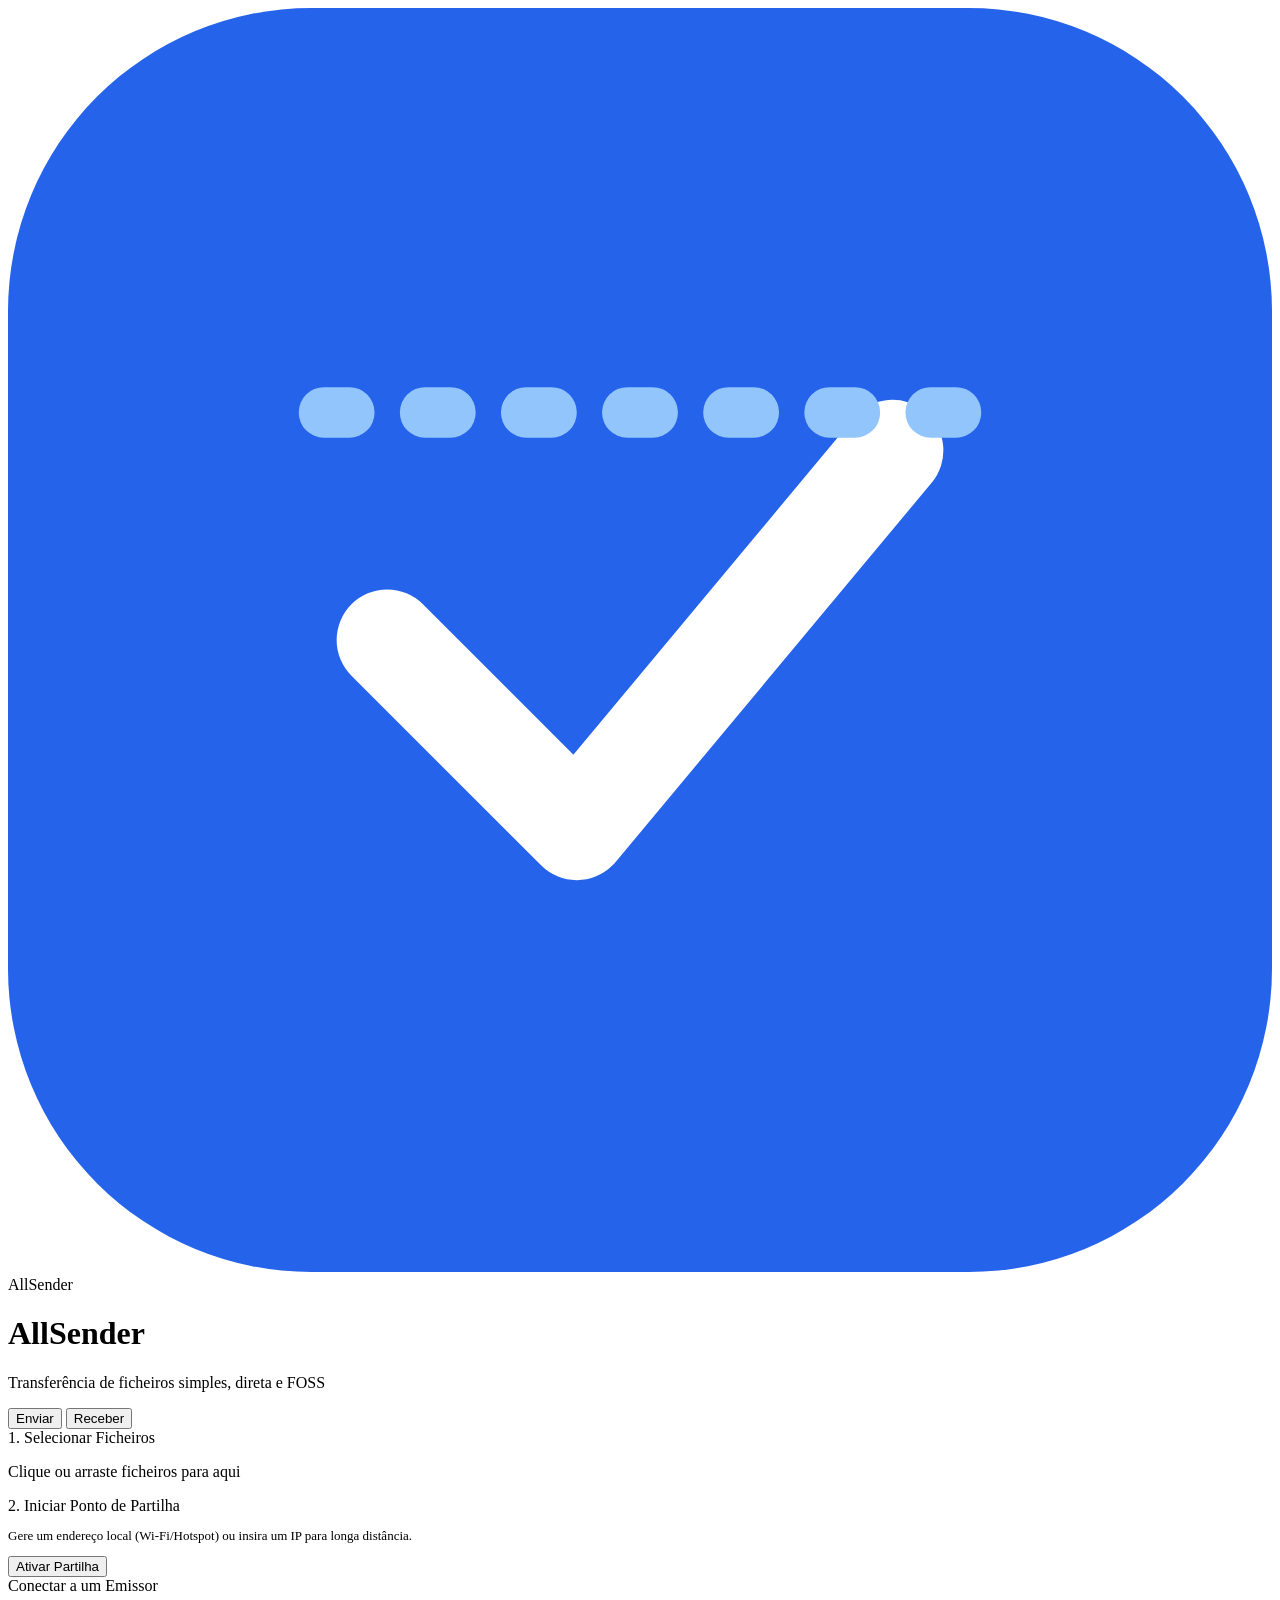
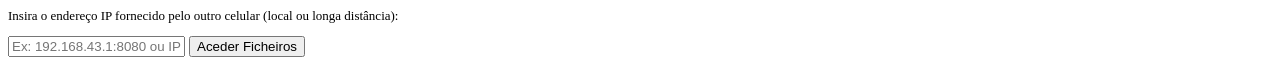
==== app/src/main/Assets/index.html @ 151bcfdb "Add files via upload" ====
<!DOCTYPE html>
<html lang="pt">
<head>
  <meta charset="UTF-8">
  <meta name="viewport" content="width=device-width, initial-scale=1.0">
  <title>AllSender</title>
  <link rel="stylesheet" href="css/style.css">
</head>
<body>

  <!-- Tela de Abertura (Splash Screen Direta) -->
  <div id="splash-screen">
    <div class="logo-container">
      <svg viewBox="0 0 100 100" fill="none" xmlns="http://www.w3.org/2000/svg">
        <rect width="100" height="100" rx="24" fill="#2563EB"/>
        <path d="M30 50L45 65L70 35" stroke="white" stroke-width="8" stroke-linecap="round" stroke-linejoin="round"/>
        <path d="M25 32H75" stroke="#93C5FD" stroke-width="4" stroke-linecap="round" stroke-dasharray="2 6"/>
      </svg>
    </div>
    <div class="splash-title">AllSender</div>
  </div>

  <!-- Interface Principal -->
  <div class="container" id="mainApp">
    <div class="header">
      <h1>AllSender</h1>
      <p data-i18n="app_tagline">Transferência de ficheiros simples, direta e FOSS</p>
    </div>

    <!-- Navegação por Abas -->
    <div class="nav-tabs">
      <button class="tab-btn active" onclick="switchTab('sendTab')" data-i18n="tab_send">Enviar</button>
      <button class="tab-btn" onclick="switchTab('receiveTab')" data-i18n="tab_receive">Receber</button>
    </div>

    <!-- ABA 1: ENVIAR -->
    <div id="sendTab" class="tab-content active">
      <div class="card">
        <div class="card-title" data-i18n="step1_title">1. Selecionar Ficheiros</div>
        <div class="file-dropzone" onclick="document.getElementById('fileInput').click()">
          <p data-i18n="dropzone_text">Clique ou arraste ficheiros para aqui</p>
          <input type="file" id="fileInput" multiple style="display: none;" onchange="handleFileSelection(event)">
        </div>
        <ul id="selectedFilesList" class="file-list"></ul>
      </div>

      <div class="card">
        <div class="card-title" data-i18n="step2_title">2. Iniciar Ponto de Partilha</div>
        <p style="font-size: 13px; color: var(--text-muted); margin-bottom: 12px;" data-i18n="step2_desc">
          Gere um endereço local (Wi-Fi/Hotspot) ou insira um IP para longa distância.
        </p>
        <button class="btn" onclick="startSharingServer()" data-i18n="btn_start_share">Ativar Partilha</button>
        
        <div id="serverDetails" style="display: none; margin-top: 15px;">
          <span class="status-badge" data-i18n="status_active">Servidor Ativo</span>
          <p style="margin-top: 8px; font-weight: 600;" id="displayIp">IP: http://192.168.1.5:8080</p>
        </div>
      </div>
    </div>

    <!-- ABA 2: RECEBER -->
    <div id="receiveTab" class="tab-content">
      <div class="card">
        <div class="card-title" data-i18n="receive_title">Conectar a um Emissor</div>
        <p style="font-size: 13px; color: var(--text-muted); margin-bottom: 12px;" data-i18n="receive_desc">
          Insira o endereço IP fornecido pelo outro celular (local ou longa distância):
        </p>
        <input type="text" id="targetIpInput" class="input-field" data-i18n-placeholder="placeholder_ip" placeholder="Ex: 192.168.43.1:8080 ou IP Externo">
        <button class="btn" onclick="connectToSender()" data-i18n="btn_connect">Aceder Ficheiros</button>
      </div>

      <div class="card" id="remoteFilesCard" style="display: none;">
        <div class="card-title" data-i18n="remote_files_title">Ficheiros Disponíveis</div>
        <ul id="remoteFilesList" class="file-list"></ul>
      </div>
    </div>
  </div>

  <script src="js/i18n.js"></script>
  <script src="js/app.js"></script>
</body>
</html>
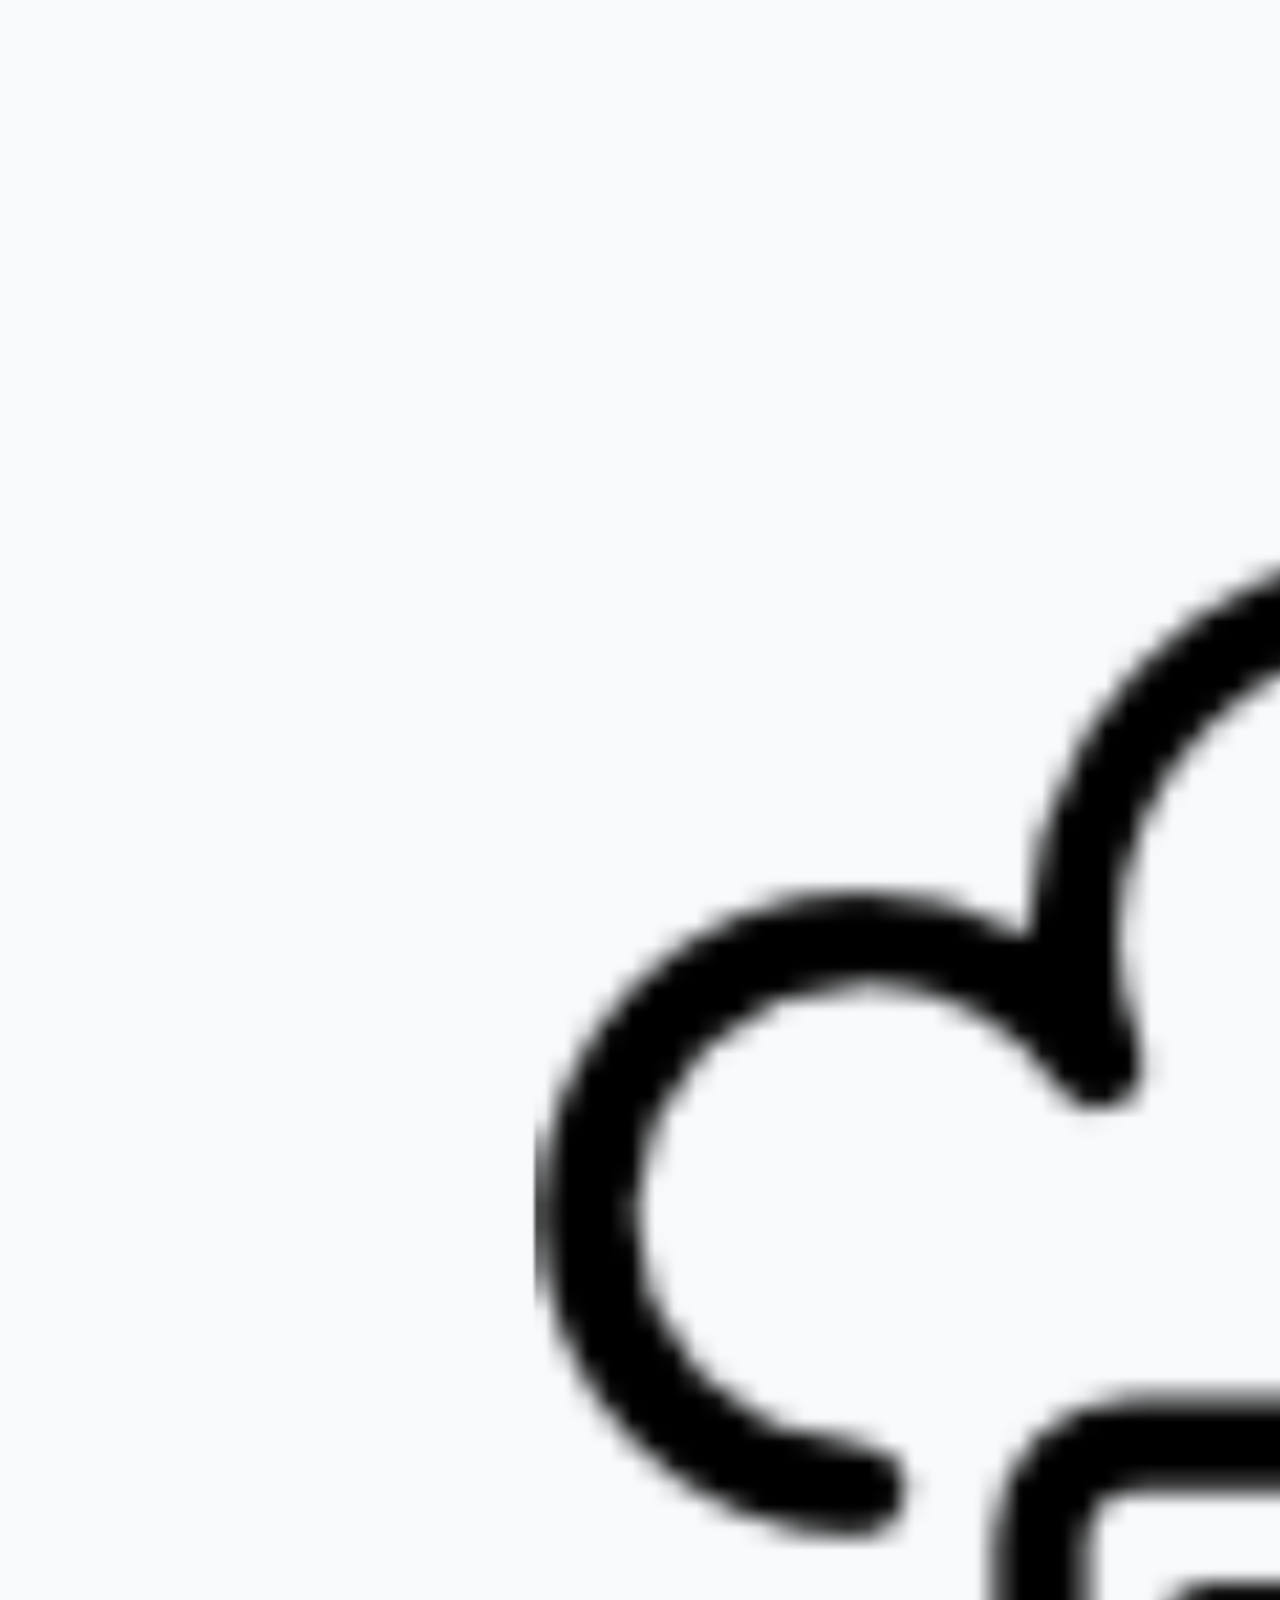
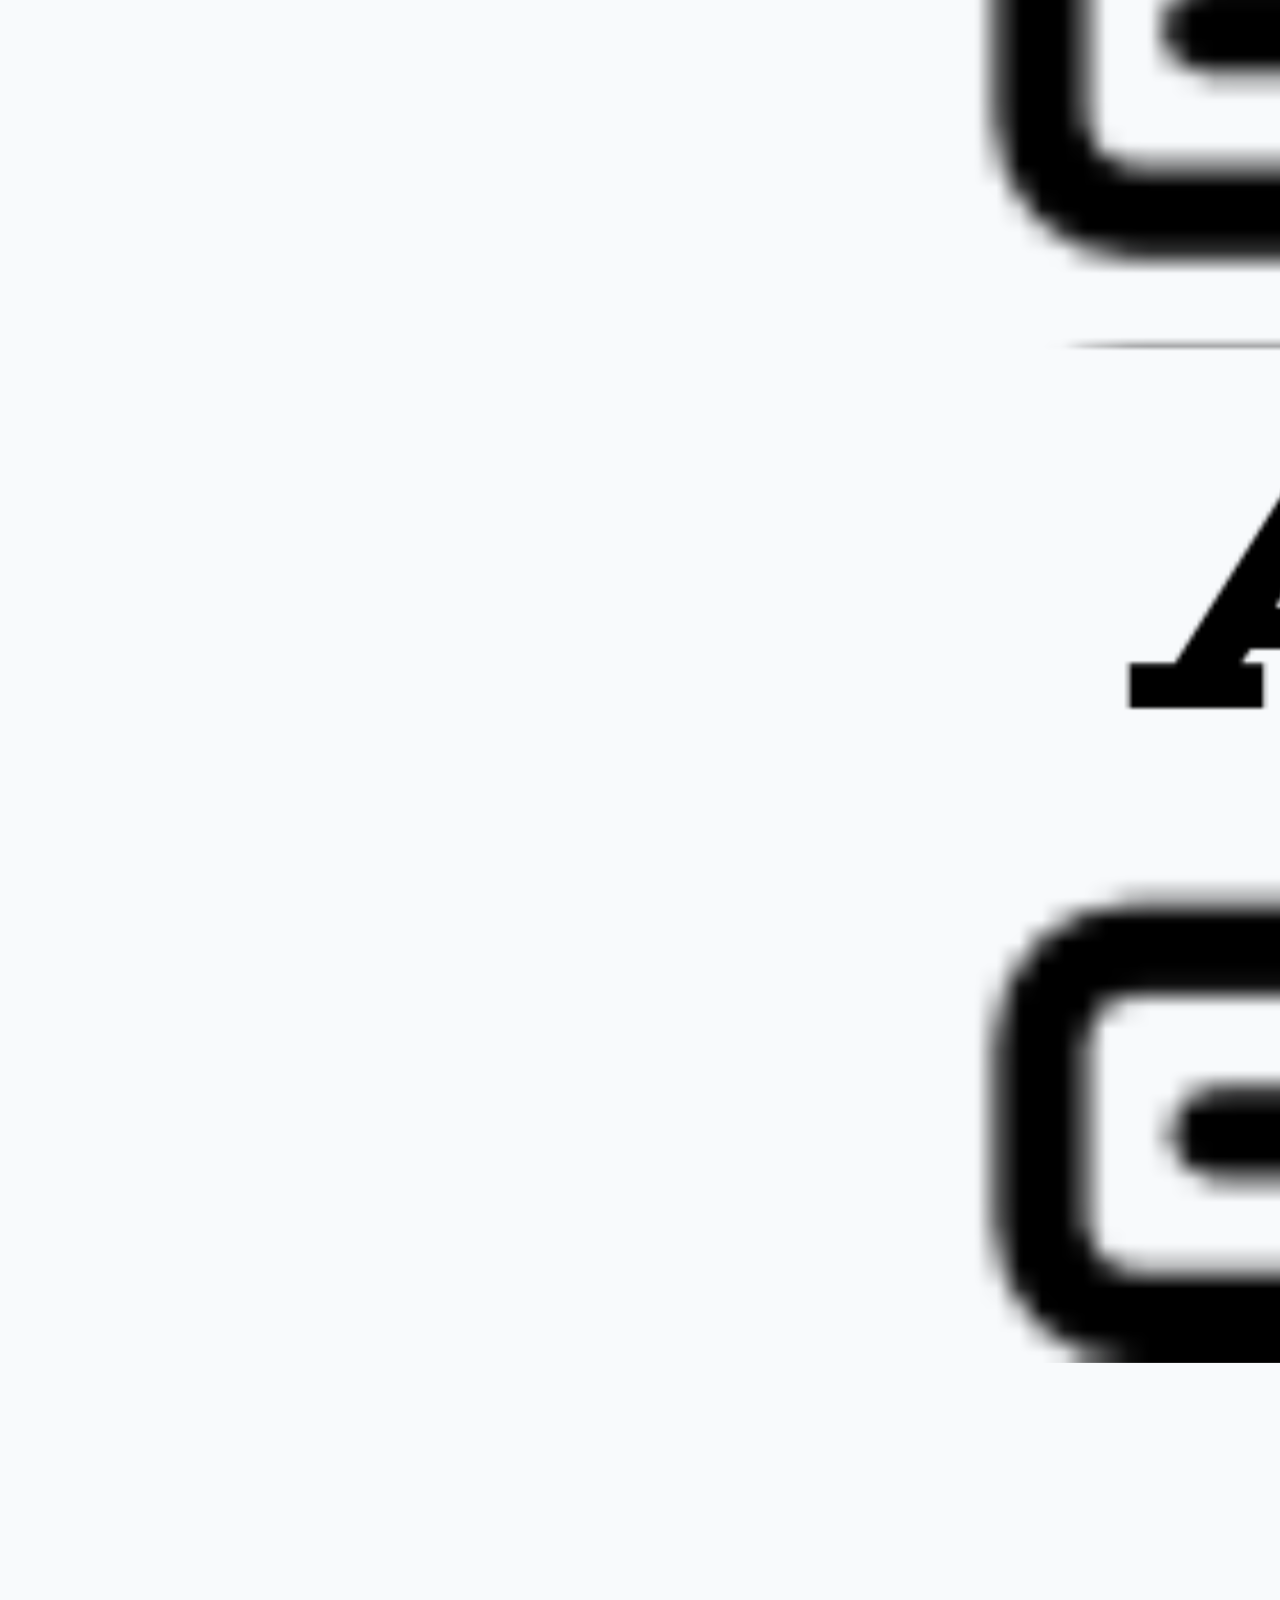
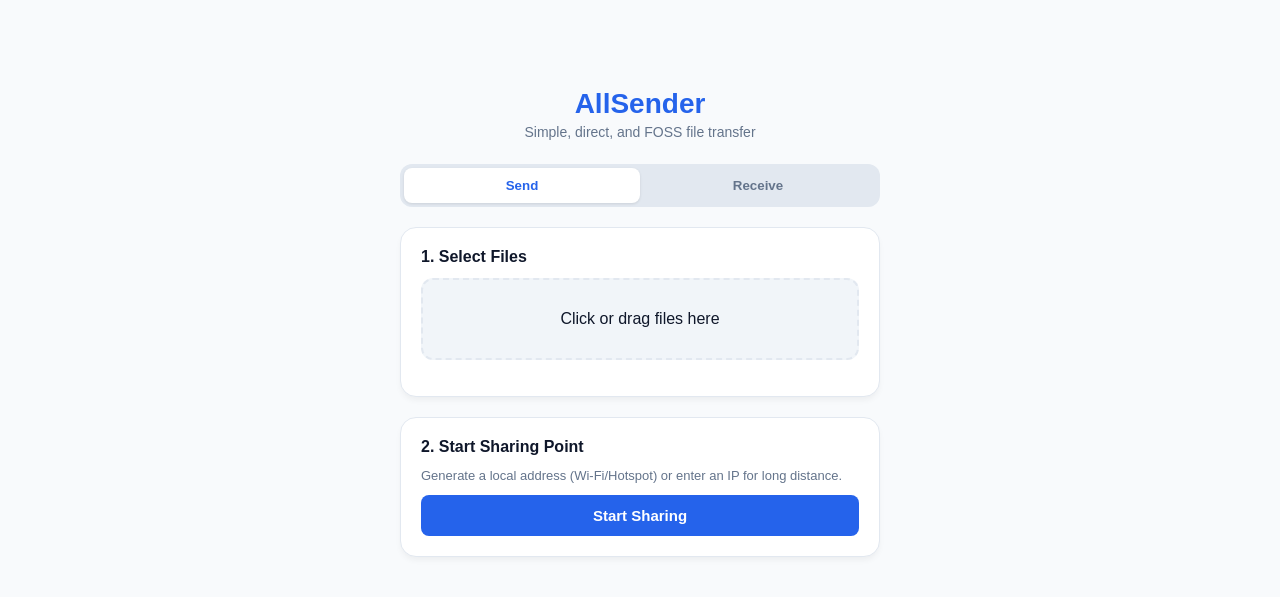
==== commit 4aed45bd: "Update index.html" ====
--- a/app/src/main/Assets/index.html
+++ b/app/src/main/Assets/index.html
@@ -8,34 +8,31 @@
 </head>
 <body>
 
-  <!-- Tela de Abertura (Splash Screen Direta) -->
+  <!-- Tela de Abertura (Splash Screen) -->
   <div id="splash-screen">
-    <div class="logo-container">
-      <svg viewBox="0 0 100 100" fill="none" xmlns="http://www.w3.org/2000/svg">
-        <rect width="100" height="100" rx="24" fill="#2563EB"/>
-        <path d="M30 50L45 65L70 35" stroke="white" stroke-width="8" stroke-linecap="round" stroke-linejoin="round"/>
-        <path d="M25 32H75" stroke="#93C5FD" stroke-width="4" stroke-linecap="round" stroke-dasharray="2 6"/>
-      </svg>
-    </div>
+    <img src="../res/mipmap-xhdpi/ic_launcher.png" alt="AllSender Logo" class="splash-logo">
     <div class="splash-title">AllSender</div>
   </div>
 
   <!-- Interface Principal -->
   <div class="container" id="mainApp">
     <div class="header">
-      <h1>AllSender</h1>
-      <p data-i18n="app_tagline">Transferência de ficheiros simples, direta e FOSS</p>
+      <div class="app-brand">
+        <img src="../res/mipmap-xhdpi/ic_launcher.png" alt="AllSender Logo" class="app-brand-logo">
+        <h1>AllSender</h1>
+      </div>
+      <p data-i18n="app_tagline">Transferência de ficheiros simples e direta</p>
     </div>
 
     <!-- Navegação por Abas -->
     <div class="nav-tabs">
-      <button class="tab-btn active" onclick="switchTab('sendTab')" data-i18n="tab_send">Enviar</button>
+      <button id="guide-step-tabs" class="tab-btn active" onclick="switchTab('sendTab')" data-i18n="tab_send">Enviar</button>
       <button class="tab-btn" onclick="switchTab('receiveTab')" data-i18n="tab_receive">Receber</button>
     </div>
 
     <!-- ABA 1: ENVIAR -->
     <div id="sendTab" class="tab-content active">
-      <div class="card">
+      <div class="card" id="guide-step-select">
         <div class="card-title" data-i18n="step1_title">1. Selecionar Ficheiros</div>
         <div class="file-dropzone" onclick="document.getElementById('fileInput').click()">
           <p data-i18n="dropzone_text">Clique ou arraste ficheiros para aqui</p>
@@ -44,10 +41,10 @@
         <ul id="selectedFilesList" class="file-list"></ul>
       </div>
 
-      <div class="card">
+      <div class="card" id="guide-step-share">
         <div class="card-title" data-i18n="step2_title">2. Iniciar Ponto de Partilha</div>
         <p style="font-size: 13px; color: var(--text-muted); margin-bottom: 12px;" data-i18n="step2_desc">
-          Gere um endereço local (Wi-Fi/Hotspot) ou insira um IP para longa distância.
+          Gere um endereço local (Wi-Fi/Hotspot) para disponibilizar os ficheiros.
         </p>
         <button class="btn" onclick="startSharingServer()" data-i18n="btn_start_share">Ativar Partilha</button>
         
@@ -60,12 +57,12 @@
 
     <!-- ABA 2: RECEBER -->
     <div id="receiveTab" class="tab-content">
-      <div class="card">
+      <div class="card" id="guide-step-receive">
         <div class="card-title" data-i18n="receive_title">Conectar a um Emissor</div>
         <p style="font-size: 13px; color: var(--text-muted); margin-bottom: 12px;" data-i18n="receive_desc">
-          Insira o endereço IP fornecido pelo outro celular (local ou longa distância):
+          Insira o endereço IP fornecido pelo outro telemóvel:
         </p>
-        <input type="text" id="targetIpInput" class="input-field" data-i18n-placeholder="placeholder_ip" placeholder="Ex: 192.168.43.1:8080 ou IP Externo">
+        <input type="text" id="targetIpInput" class="input-field" data-i18n-placeholder="placeholder_ip" placeholder="Ex: 192.168.43.1:8080">
         <button class="btn" onclick="connectToSender()" data-i18n="btn_connect">Aceder Ficheiros</button>
       </div>
 
@@ -76,7 +73,20 @@
     </div>
   </div>
 
+  <!-- Modal do Tutorial de Boas-Vindas -->
+  <div id="tutorial-modal" class="modal-overlay" style="display: none;">
+    <div class="modal-card">
+      <div class="modal-header">
+        <h3 id="tutorial-title">Bem-vindo ao AllSender!</h3>
+      </div>
+      <div class="modal-body" id="tutorial-body"></div>
+      <div class="modal-footer">
+        <button class="btn" id="tutorial-btn-next" onclick="nextTutorialStep()">Próximo</button>
+      </div>
+    </div>
+  </div>
+
   <script src="js/i18n.js"></script>
   <script src="js/app.js"></script>
 </body>
-</html>+</html>
--- a/app/src/main/Assets/css/style.css
+++ b/app/src/main/Assets/css/style.css
@@ -0,0 +1,196 @@
+:root {
+  --primary-color: #2563eb;
+  --primary-hover: #1d4ed8;
+  --bg-color: #f8fafc;
+  --card-bg: #ffffff;
+  --text-main: #0f172a;
+  --text-muted: #64748b;
+  --border-color: #e2e8f0;
+  --accent-green: #10b981;
+}
+
+* {
+  box-sizing: border-box;
+  margin: 0;
+  padding: 0;
+  font-family: -apple-system, BlinkMacSystemFont, "Segoe UI", Roboto, sans-serif;
+}
+
+body {
+  background-color: var(--bg-color);
+  color: var(--text-main);
+  padding: 20px;
+  display: flex;
+  justify-content: center;
+  overflow-x: hidden;
+}
+
+/* Splash Screen Leve e Rápida */
+#splash-screen {
+  position: fixed;
+  top: 0;
+  left: 0;
+  width: 100vw;
+  height: 100vh;
+  background-color: #ffffff;
+  display: flex;
+  flex-direction: column;
+  justify-content: center;
+  align-items: center;
+  z-index: 9999;
+  transition: opacity 0.3s ease-out;
+  will-change: opacity;
+}
+
+#splash-screen.hidden {
+  opacity: 0;
+  pointer-events: none;
+}
+
+.logo-container {
+  width: 80px;
+  height: 80px;
+  margin-bottom: 12px;
+}
+
+.splash-title {
+  font-size: 28px;
+  font-weight: 800;
+  color: var(--primary-color);
+  letter-spacing: -0.5px;
+}
+
+/* Conteúdo Principal */
+.container {
+  width: 100%;
+  max-width: 480px;
+  display: none; /* Mantém oculto do fluxo de renderização até a exibição */
+}
+
+.container.visible {
+  display: block;
+}
+
+.header {
+  text-align: center;
+  margin-bottom: 24px;
+}
+
+.header h1 {
+  font-size: 28px;
+  color: var(--primary-color);
+  font-weight: 700;
+}
+
+.header p {
+  font-size: 14px;
+  color: var(--text-muted);
+  margin-top: 4px;
+}
+
+.nav-tabs {
+  display: flex;
+  background-color: #e2e8f0;
+  padding: 4px;
+  border-radius: 12px;
+  margin-bottom: 20px;
+}
+
+.tab-btn {
+  flex: 1;
+  padding: 10px;
+  border: none;
+  background: transparent;
+  font-weight: 600;
+  color: var(--text-muted);
+  border-radius: 8px;
+  cursor: pointer;
+}
+
+.tab-btn.active {
+  background-color: var(--card-bg);
+  color: var(--primary-color);
+  box-shadow: 0 1px 3px rgba(0,0,0,0.1);
+}
+
+.tab-content {
+  display: none;
+}
+
+.tab-content.active {
+  display: block;
+}
+
+.card {
+  background-color: var(--card-bg);
+  border: 1px solid var(--border-color);
+  border-radius: 16px;
+  padding: 20px;
+  box-shadow: 0 4px 6px -1px rgba(0,0,0,0.05);
+  margin-bottom: 20px;
+}
+
+.card-title {
+  font-size: 16px;
+  font-weight: 600;
+  margin-bottom: 12px;
+}
+
+.file-dropzone {
+  border: 2px dashed var(--border-color);
+  border-radius: 12px;
+  padding: 30px 20px;
+  text-align: center;
+  background-color: #f1f5f9;
+  cursor: pointer;
+  margin-bottom: 16px;
+}
+
+.input-field {
+  width: 100%;
+  padding: 12px;
+  border: 1px solid var(--border-color);
+  border-radius: 8px;
+  font-size: 15px;
+  margin-bottom: 12px;
+}
+
+.btn {
+  width: 100%;
+  padding: 12px;
+  background-color: var(--primary-color);
+  color: #ffffff;
+  border: none;
+  border-radius: 8px;
+  font-size: 15px;
+  font-weight: 600;
+  cursor: pointer;
+}
+
+.status-badge {
+  display: inline-block;
+  padding: 4px 8px;
+  background-color: #d1fae5;
+  color: var(--accent-green);
+  border-radius: 6px;
+  font-size: 12px;
+  font-weight: 600;
+}
+
+.file-list {
+  list-style: none;
+  margin-top: 10px;
+}
+
+.file-item {
+  display: flex;
+  justify-content: space-between;
+  align-items: center;
+  padding: 10px 0;
+  border-bottom: 1px solid var(--border-color);
+  font-size: 14px;
+}
+
+.file-item:last-child {
+  border-bottom: none;
+}
